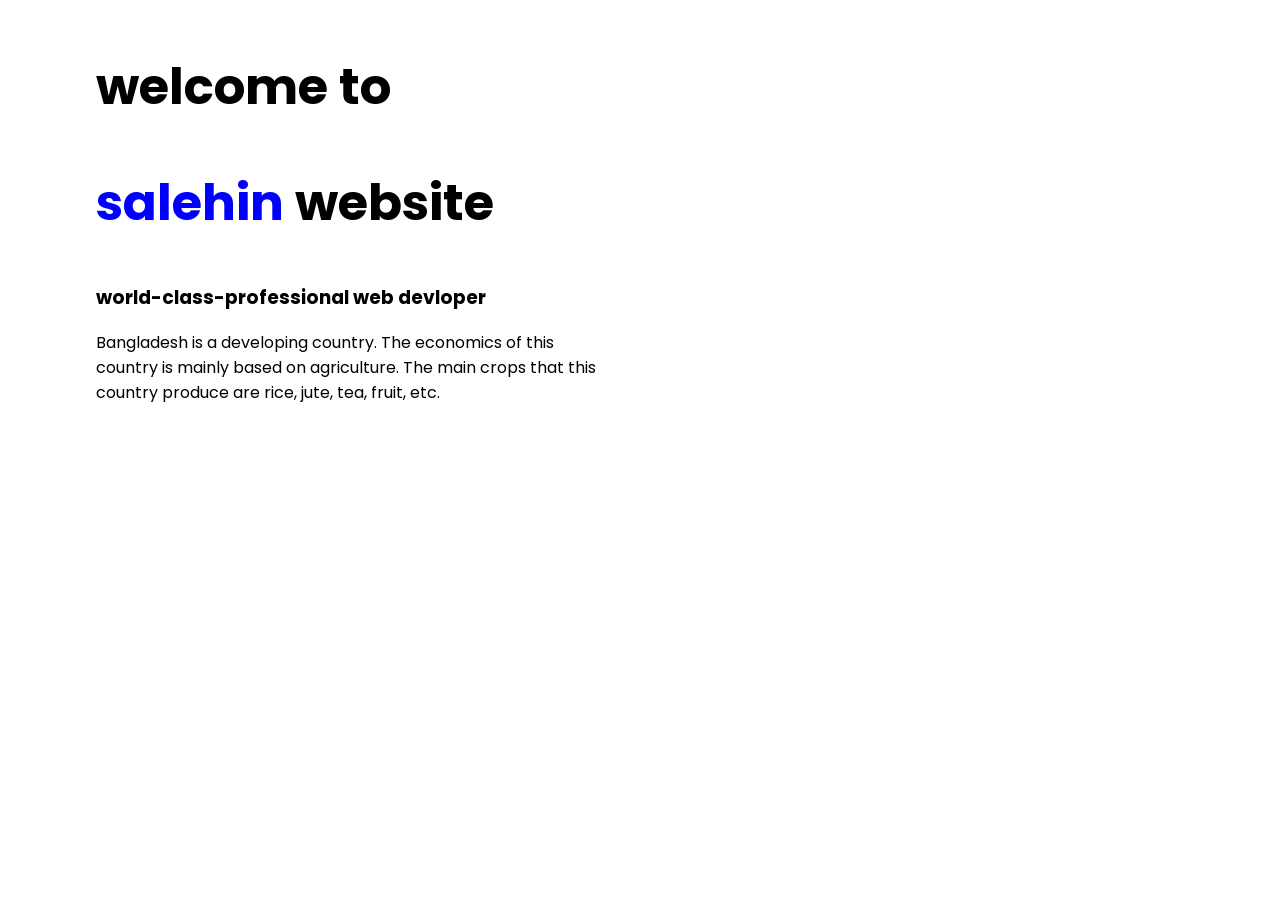
==== new idex.html @ f00ffb12 "added top part" ====
<!DOCTYPE html>
<html lang="en">
<head>
    <meta charset="UTF-8">
    <meta name="viewport" content="width=device-width, initial-scale=1.0">
    <title>salehin web Developer</title>
    <link rel="preconnect" href="https://fonts.gstatic.com">
    <link href="https://fonts.googleapis.com/css2?family=Poppins&display=swap" rel="stylesheet">
    <link rel="stylesheet" href="style.css">

</head>
<body>
    <section>
        <div class="half-width">
            <h1>welcome to</h1>
    
    <h1><span class="name-highlight">salehin </span>website</h1>
    <h3>world-class-professional web devloper</h3>
    <p>Bangladesh is a developing country. The economics of this country is mainly based on agriculture. The main crops that this country produce are rice, jute, tea, fruit, etc. </p>
        </div>

     <div class="half-width">
           <img src="images/jhankar.png" alt="">
        </div>
    </section>
  
</body>
</html>
---- style.css ----
body{
    font-family: 'Poppins', sans-serif;
}
h1{
   font-size: 50px; 
}
.name-highlight{
    color:blue;
}
.half-width{
    width:  40%;
    float: left;
    margin-left: 5% ;
    padding-left: 2%;
    
}
.half-width img{
    width: 100%;
}
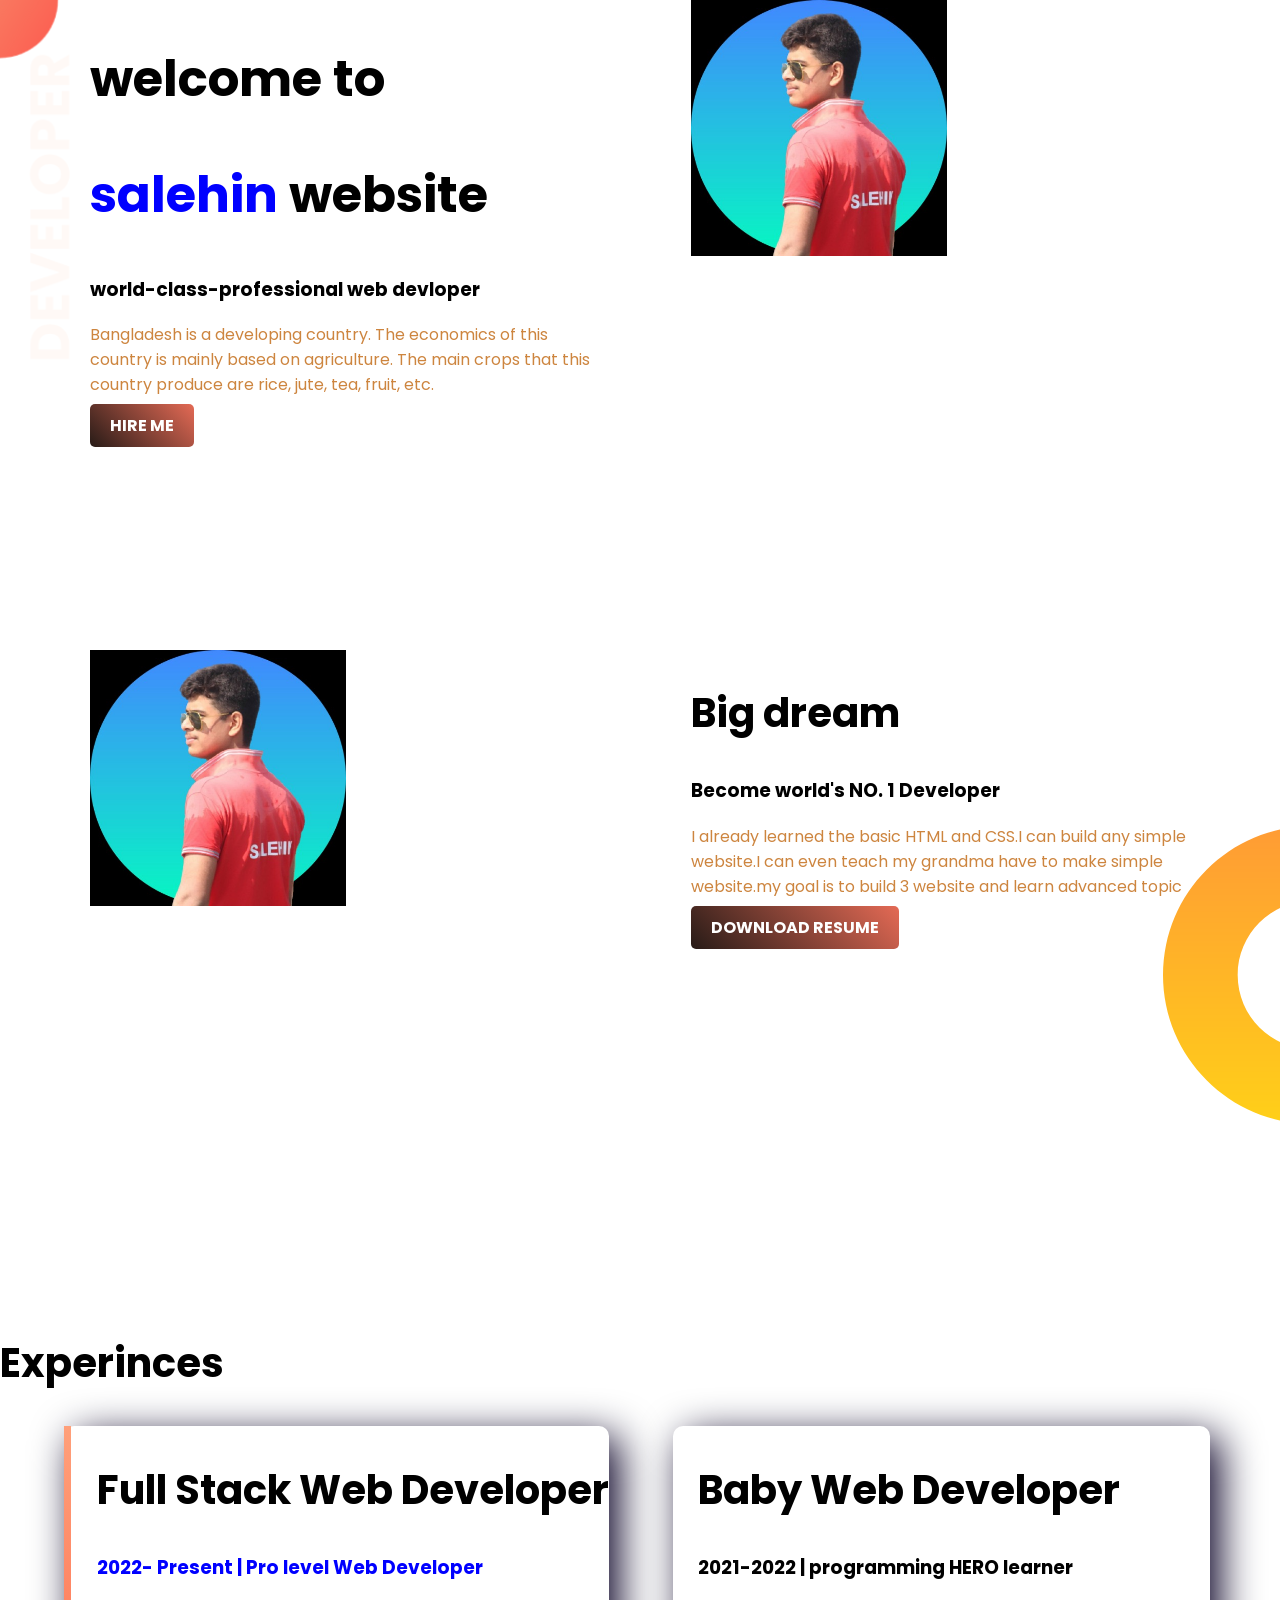
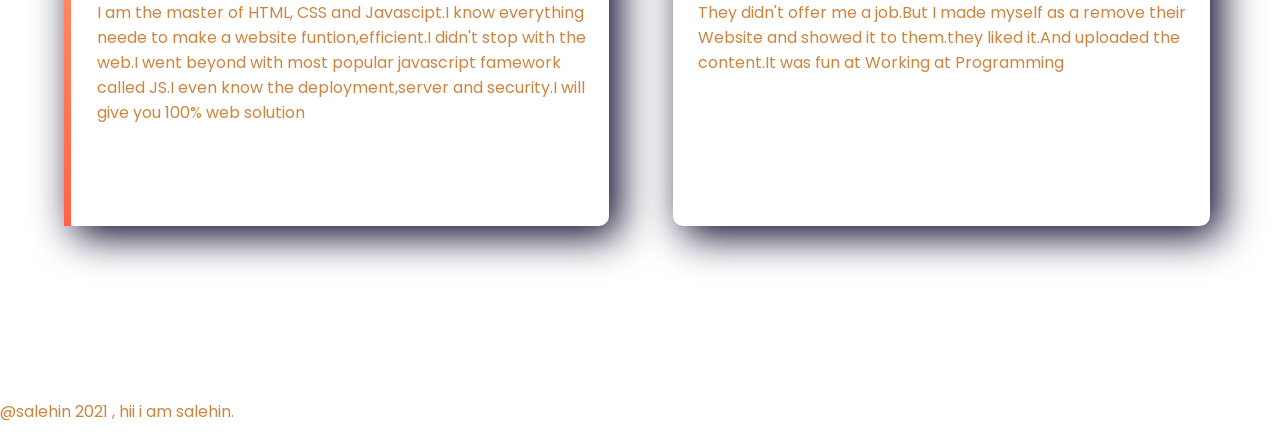
==== commit a107334c: "excited to finish my first ever website" ====
--- a/new idex.html
+++ b/new idex.html
@@ -10,19 +10,63 @@
 
 </head>
 <body>
-    <section>
+    <section class="top-banner">
         <div class="half-width">
             <h1>welcome to</h1>
     
-    <h1><span class="name-highlight">salehin </span>website</h1>
+    <h1><span class="peru-highlight">salehin </span>website</h1>
     <h3>world-class-professional web devloper</h3>
     <p>Bangladesh is a developing country. The economics of this country is mainly based on agriculture. The main crops that this country produce are rice, jute, tea, fruit, etc. </p>
+    <a  class="link-button" target="_blank" href="https://www.linkedin.com/in/md-salahin-3ab7391a6/">HIRE ME</a>
         </div>
 
      <div class="half-width">
-           <img src="images/jhankar.png" alt="">
+           <img src="images/salehin_bg.jpg" alt="">
         </div>
     </section>
-  
+
+  <section class="dream-area">
+      <div class="half-width">
+
+        <img src="images/salehin_bg.jpg" alt="">
+
+      </div>
+
+      <div class="half-width">
+
+        <h2>Big dream</h2>
+        <h3>Become world's NO. 1 Developer</h3>
+        <p>I already learned the basic HTML and CSS.I can build any simple website.I can even teach my grandma have to make simple website.my goal is to build 3 website and learn advanced topic</p>
+
+        <a class="link-button" target="_blank" href="https://www.linkedin.com/in/md-salahin-3ab7391a6/">DOWNLOAD RESUME</a>
+
+      </div>
+
+  </section>
+
+  <section class="experience-area">
+      <h2>Experinces</h2>
+
+    <div id ="full-stack" class="half-width single-experince">
+
+      <h2>Full Stack Web Developer</h2>  
+      <h3 class="peru-highlight">2022- Present | Pro level Web Developer</h3>
+      <p>I am the master of HTML, CSS and Javascipt.I know everything neede to make a website  funtion,efficient.I didn't stop with the web.I went beyond with most popular javascript famework called JS.I even know the deployment,server and security.I will give you 100% web solution</p>
+
+    </div>
+
+    <div  id="baby-web" class="half-width single-experince">
+
+        <h2>Baby Web Developer</h2>
+        <h3>2021-2022 | programming HERO learner</h3>
+        <p>They didn't offer me a job.But  I made  myself as a remove their Website and showed it to them.they liked it.And uploaded the content.It was fun at Working at Programming</p>
+
+    </div>
+
+  </section>
+  <footer>
+      <p>@salehin 2021 , hii i am salehin.</p>
+
+  </footer>
 </body>
 </html>
--- a/style.css
+++ b/style.css
@@ -1,19 +1,80 @@
 body{
+    margin: 0 ;
     font-family: 'Poppins', sans-serif;
 }
 h1{
    font-size: 50px; 
 }
-.name-highlight{
+h2{
+    font-size: 40px;
+}
+p{
+    color: peru
+}
+.peru-highlight{
     color:blue;
 }
 .half-width{
     width:  40%;
-    float: left;
+    float : left;
+
     margin-left: 5% ;
     padding-left: 2%;
     
 }
 .half-width img{
-    width: 100%;
+    width: 50%;
+}
+.top-banner{
+  background-image: URL("images/top-banner.png");
+  background-repeat: no-repeat;
+    
+
+  
+}
+section{
+    height :500px;
+    padding-bottom: 150px;
+}
+.link-button{
+    text-decoration: none;
+  background-image: linear-gradient(45deg,rgb(39, 27, 23),rgb(228, 106, 85));
+    padding: 10px 20px;
+    border-radius: 5px;
+    color: white;
+    font-weight: 700;
+}
+.dream-area{
+
+  background-image: url("images/dream-bg.png");  
+  background-repeat: no-repeat;
+  background-position: right;
+}
+.single-experince{
+
+    box-shadow: 10px 10px 40px rgb(9, 1, 37);
+    border-radius: 10px;
+    height: 80%;
+    . 
+}
+.experince-area{
+    background-image: url("images/exp-bg.png");
+    background-repeat: no-repeat;
+    background-position: left;
+
+}
+#full-stack{
+    border-left: 7px solid;
+  border-image: linear-gradient(180deg, lightsalmon,tomato);
+  border-image-slice: 1;
+
+  #baby-web{
+      border-left: 7px solid;
+      border-image:  linear-gradient(180deg, blue ,cyan);
+      border-image-slice: 1;
+  }
+
+footer p{
+    text-align: right;
+    font-size: 12px;
 }
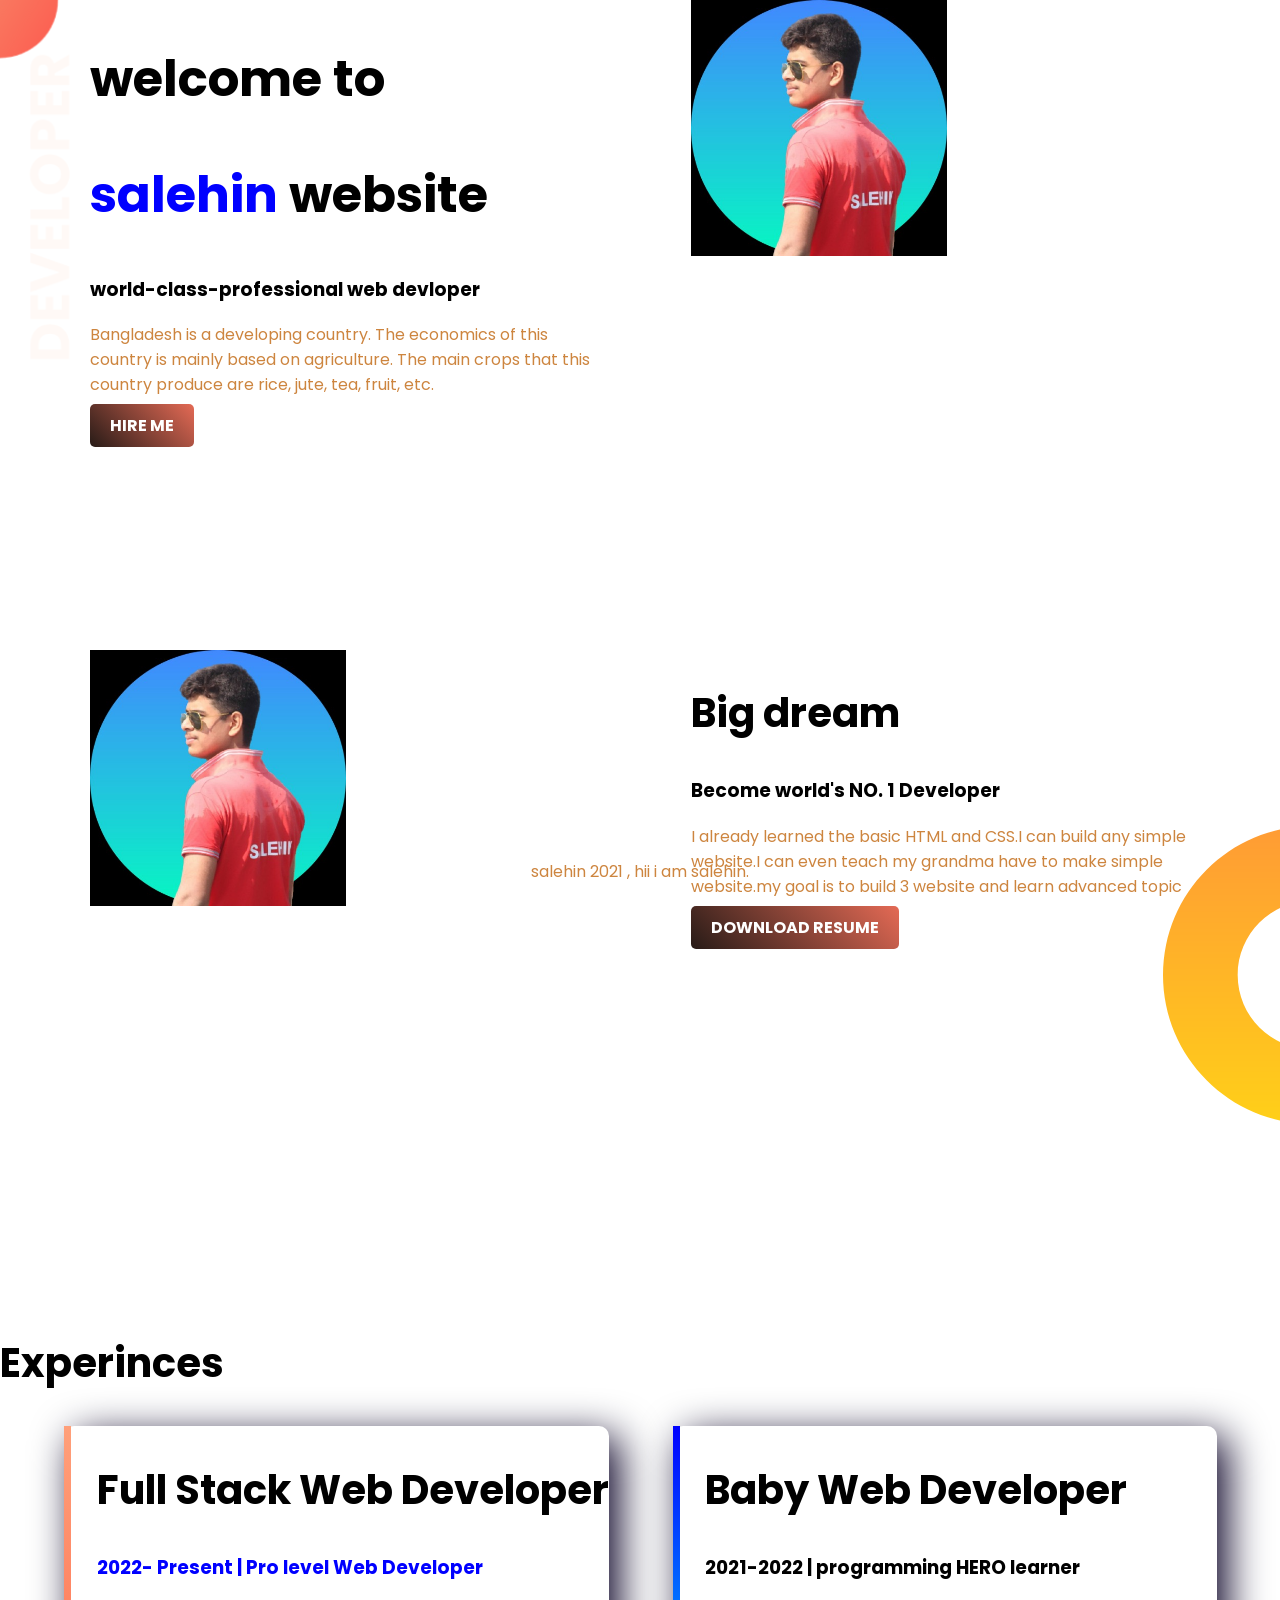
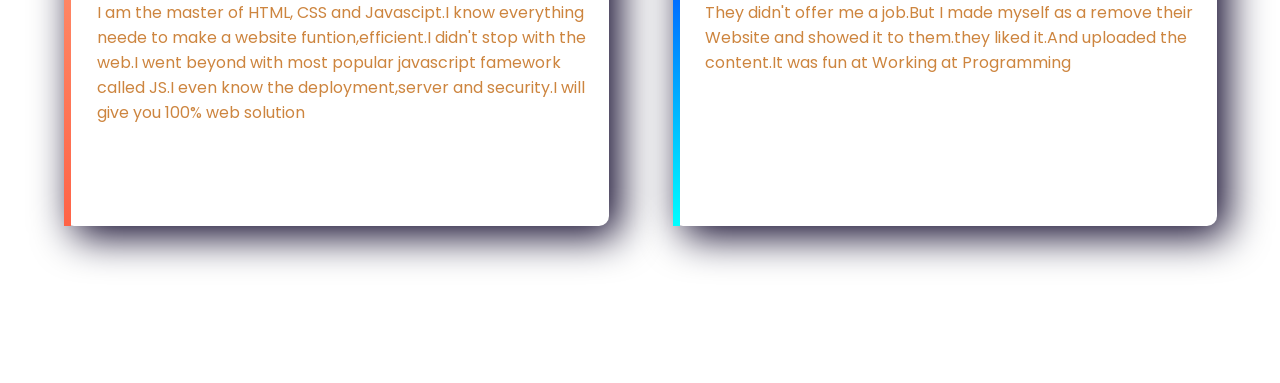
==== commit 2610a101: "show" ====
--- a/new idex.html
+++ b/new idex.html
@@ -65,8 +65,7 @@
 
   </section>
   <footer>
-      <p>@salehin 2021 , hii i am salehin.</p>
-
-  </footer>
+      <p>salehin 2021 , hii i am salehin.</p>
+</footer>
 </body>
 </html>
--- a/style.css
+++ b/style.css
@@ -67,6 +67,7 @@
     border-left: 7px solid;
   border-image: linear-gradient(180deg, lightsalmon,tomato);
   border-image-slice: 1;
+}
 
   #baby-web{
       border-left: 7px solid;
@@ -75,6 +76,9 @@
   }
 
 footer p{
-    text-align: right;
-    font-size: 12px;
+  position :fixed;
+    text-align: center;
+    left: 0;
+    width: 100%;
+    bottom: 0; 
 }
